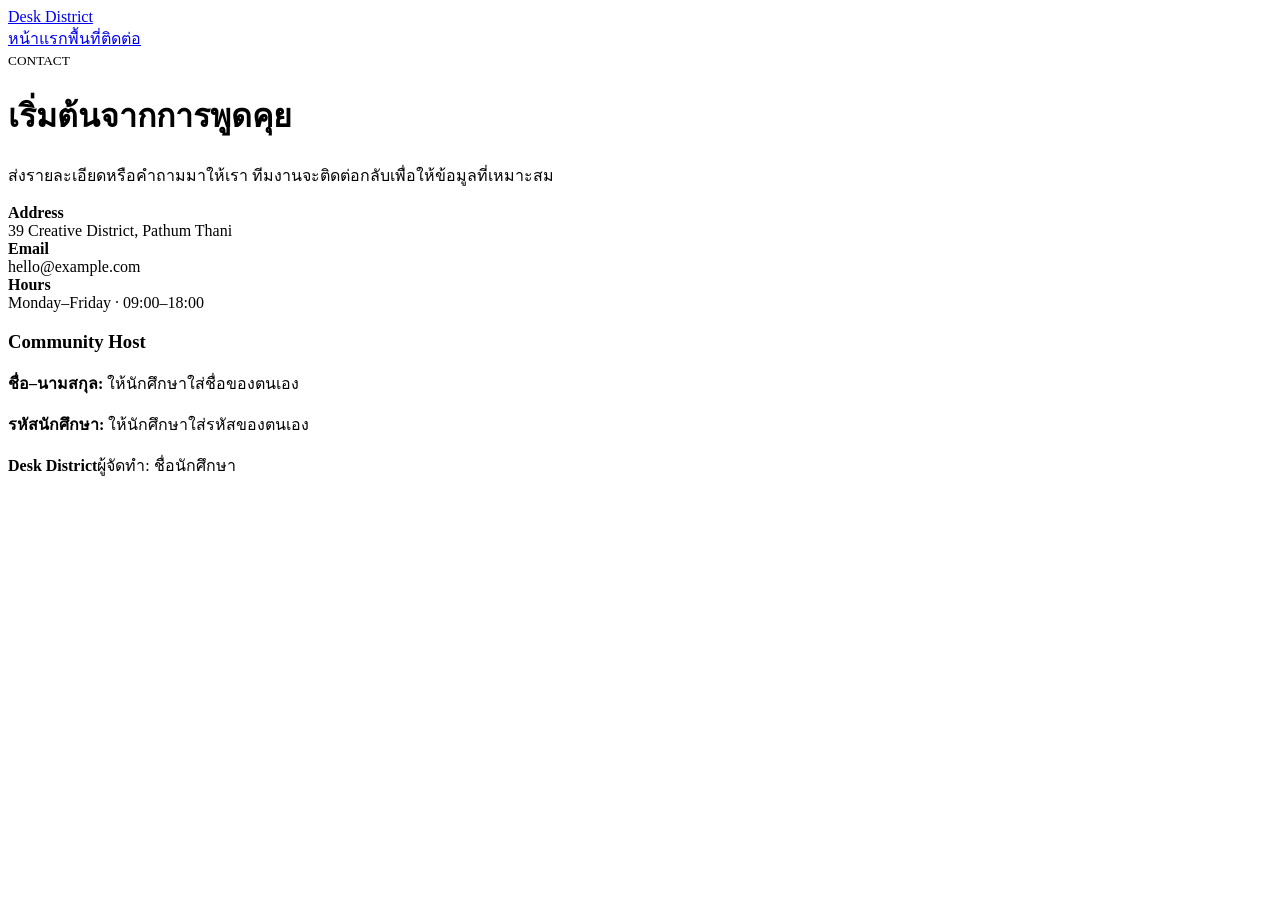
==== contact.html @ e682c659 "Add files via upload" ====
<!doctype html><html lang="th"><head><meta charset="utf-8"><meta name="viewport" content="width=device-width,initial-scale=1"><title>ติดต่อ | Desk District</title><link rel="stylesheet" href="assets/style.css"></head><body class="bento"><header class="header"><nav class="nav container"><a class="brand" href="dashboard.html">Desk District</a><div class="links"><a href="dashboard.html">หน้าแรก</a><a href="rooms.html">พื้นที่</a><a href="visit.html">ติดต่อ</a></div></nav></header><main class="contact"><div class="container contact-grid"><div class="contact-lead"><small>CONTACT</small><h1>เริ่มต้นจากการพูดคุย</h1><p>ส่งรายละเอียดหรือคำถามมาให้เรา ทีมงานจะติดต่อกลับเพื่อให้ข้อมูลที่เหมาะสม</p></div><div class="contact-info"><div class="detail"><strong>Address</strong><br>39 Creative District, Pathum Thani</div><div class="detail"><strong>Email</strong><br>hello@example.com</div><div class="detail"><strong>Hours</strong><br>Monday–Friday · 09:00–18:00</div><div class="student"><h3>Community Host</h3><p><strong>ชื่อ–นามสกุล:</strong> ให้นักศึกษาใส่ชื่อของตนเอง</p><p><strong>รหัสนักศึกษา:</strong> ให้นักศึกษาใส่รหัสของตนเอง</p></div></div></div></main><footer class="footer"><div class="container footer-row"><strong>Desk District</strong><span class="footer-student">ผู้จัดทำ: ชื่อนักศึกษา</span></div></footer></body></html>
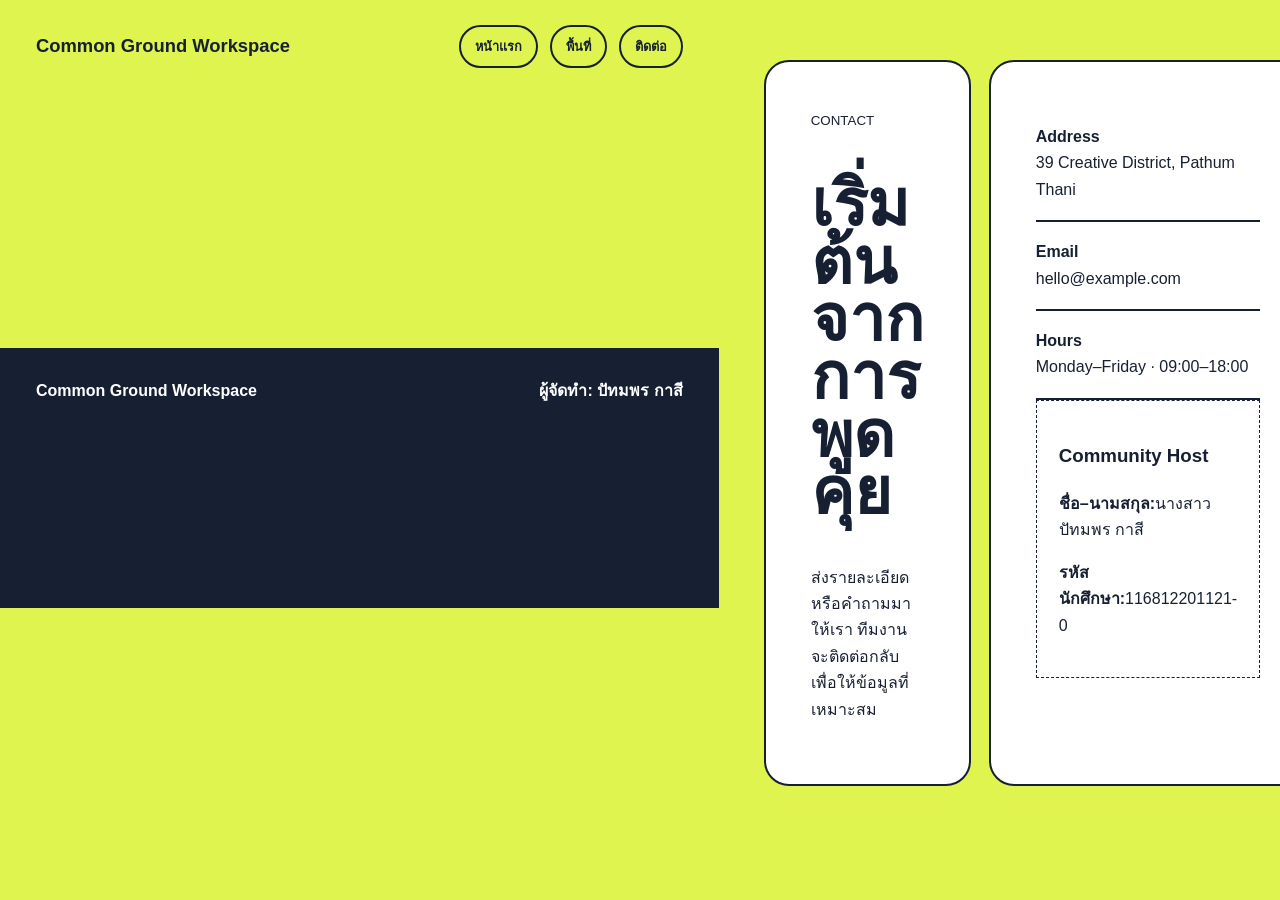
==== commit 24b7bb4c: "Update contact.html" ====
--- a/contact.html
+++ b/contact.html
@@ -1 +1,2 @@
-<!doctype html><html lang="th"><head><meta charset="utf-8"><meta name="viewport" content="width=device-width,initial-scale=1"><title>ติดต่อ | Desk District</title><link rel="stylesheet" href="assets/style.css"></head><body class="bento"><header class="header"><nav class="nav container"><a class="brand" href="dashboard.html">Desk District</a><div class="links"><a href="dashboard.html">หน้าแรก</a><a href="rooms.html">พื้นที่</a><a href="visit.html">ติดต่อ</a></div></nav></header><main class="contact"><div class="container contact-grid"><div class="contact-lead"><small>CONTACT</small><h1>เริ่มต้นจากการพูดคุย</h1><p>ส่งรายละเอียดหรือคำถามมาให้เรา ทีมงานจะติดต่อกลับเพื่อให้ข้อมูลที่เหมาะสม</p></div><div class="contact-info"><div class="detail"><strong>Address</strong><br>39 Creative District, Pathum Thani</div><div class="detail"><strong>Email</strong><br>hello@example.com</div><div class="detail"><strong>Hours</strong><br>Monday–Friday · 09:00–18:00</div><div class="student"><h3>Community Host</h3><p><strong>ชื่อ–นามสกุล:</strong> ให้นักศึกษาใส่ชื่อของตนเอง</p><p><strong>รหัสนักศึกษา:</strong> ให้นักศึกษาใส่รหัสของตนเอง</p></div></div></div></main><footer class="footer"><div class="container footer-row"><strong>Desk District</strong><span class="footer-student">ผู้จัดทำ: ชื่อนักศึกษา</span></div></footer></body></html>+<!doctype html>
+<html lang="th"><head><meta charset="utf-8"><meta name="viewport" content="width=device-width,initial-scale=1"><title>ติดต่อ | Desk District</title><link rel="stylesheet" href="assets/style.css"></head><body class="bento"><header class="header"><nav class="nav container"><a class="brand" href="dashboard.html">Common Ground Workspace</a><div class="links"><a href="dashboard.html">หน้าแรก</a><a href="rooms.html">พื้นที่</a><a href="visit.html">ติดต่อ</a></div></nav></header><main class="contact"><div class="container contact-grid"><div class="contact-lead"><small>CONTACT</small><h1>เริ่มต้นจากการพูดคุย</h1><p>ส่งรายละเอียดหรือคำถามมาให้เรา ทีมงานจะติดต่อกลับเพื่อให้ข้อมูลที่เหมาะสม</p></div><div class="contact-info"><div class="detail"><strong>Address</strong><br>39 Creative District, Pathum Thani</div><div class="detail"><strong>Email</strong><br>hello@example.com</div><div class="detail"><strong>Hours</strong><br>Monday–Friday · 09:00–18:00</div><div class="student"><h3>Community Host</h3><p><strong>ชื่อ–นามสกุล:</strong>นางสาวปัทมพร กาสี</p><p><strong>รหัสนักศึกษา:</strong>116812201121-0</p></div></div></div></main><footer class="footer"><div class="container footer-row"><strong>Common Ground Workspace</strong><span class="footer-student">ผู้จัดทำ: ปัทมพร กาสี</span></div></footer></body></html>
--- a/assets/style.css
+++ b/assets/style.css
@@ -0,0 +1 @@
+*{box-sizing:border-box}html{scroll-behavior:smooth}body{margin:0;font-family:Arial,"Noto Sans Thai",sans-serif;color:#172033;background:#fff;line-height:1.65}a{color:inherit}.container{width:min(1160px,90%);margin:auto}img{display:block;max-width:100%;object-fit:cover}.student{padding:22px;border:1px dashed currentColor}.footer-student{font-weight:700}body{background:#dff44f;color:#172033}.header{padding:25px 0}.nav{display:flex;align-items:center;justify-content:space-between}.brand{font-size:1.15rem;font-weight:900;text-decoration:none}.links{display:flex;gap:12px}.links a{padding:9px 14px;border:2px solid #172033;border-radius:99px;text-decoration:none;font-size:.8rem;font-weight:800}.hero{padding:20px 0 70px}.bento{display:grid;grid-template-columns:1.15fr .85fr;grid-template-rows:330px 260px;gap:18px}.tile{border:2px solid #172033;border-radius:25px;overflow:hidden;background:#fff}.hero-copy{grid-row:span 2;padding:48px;display:flex;flex-direction:column;justify-content:space-between}.hero h1{font-size:clamp(3.8rem,7vw,7.2rem);line-height:.83;letter-spacing:-.07em;margin:0}.hero img{width:100%;height:100%}.mini{padding:30px;background:#172033;color:#fff}.button{display:inline-block;padding:13px 19px;border:2px solid #172033;border-radius:99px;background:#fff;text-decoration:none;font-weight:900}.page-head{padding:55px 0 30px}.page-head h1{font-size:clamp(4rem,8vw,7rem);margin:0;letter-spacing:-.06em}.listing{padding-bottom:80px}.entry{display:grid;grid-template-columns:1fr 1fr;border:2px solid #172033;border-radius:25px;overflow:hidden;background:#fff;margin:20px 0}.entry img{width:100%;height:400px}.entry div{padding:45px}.entry h2{font-size:2.5rem}.contact{padding:60px 0 80px}.contact-grid{display:grid;grid-template-columns:.8fr 1.2fr;gap:18px}.contact-grid>div{border:2px solid #172033;border-radius:25px;padding:45px;background:#fff}.contact h1{font-size:4rem;line-height:.9}.detail{padding:17px 0;border-bottom:2px solid #172033}.footer{padding:30px 0;background:#172033;color:#fff}.footer-row{display:flex;justify-content:space-between}@media(max-width:800px){body{padding-left:0}.nav{height:auto;min-height:80px;display:flex;align-items:flex-start;flex-direction:column;padding:18px 0}.links{width:100%;flex-direction:row;justify-content:space-between;gap:8px}.hero-grid,.hero,.bento,.entry,.entry:nth-child(even),.contact-grid{grid-template-columns:1fr}.hero{min-height:auto}.hero-bg{height:680px;position:relative}.fullscreen .hero{margin-top:0}.hero-media,.hero img,.entry img{height:400px}.hero-copy{order:2;padding:45px 5vw}.entry:nth-child(even) img{order:0}.side{position:static;width:100%;height:auto;gap:25px}.side .links{display:flex}.mobile-footer{display:block;padding:25px;background:#15222a;color:#fff}.magazine .nav{display:flex}.bento{grid-template-rows:auto}.hero-copy{grid-row:auto}.footer-row{flex-direction:column;gap:15px}}
